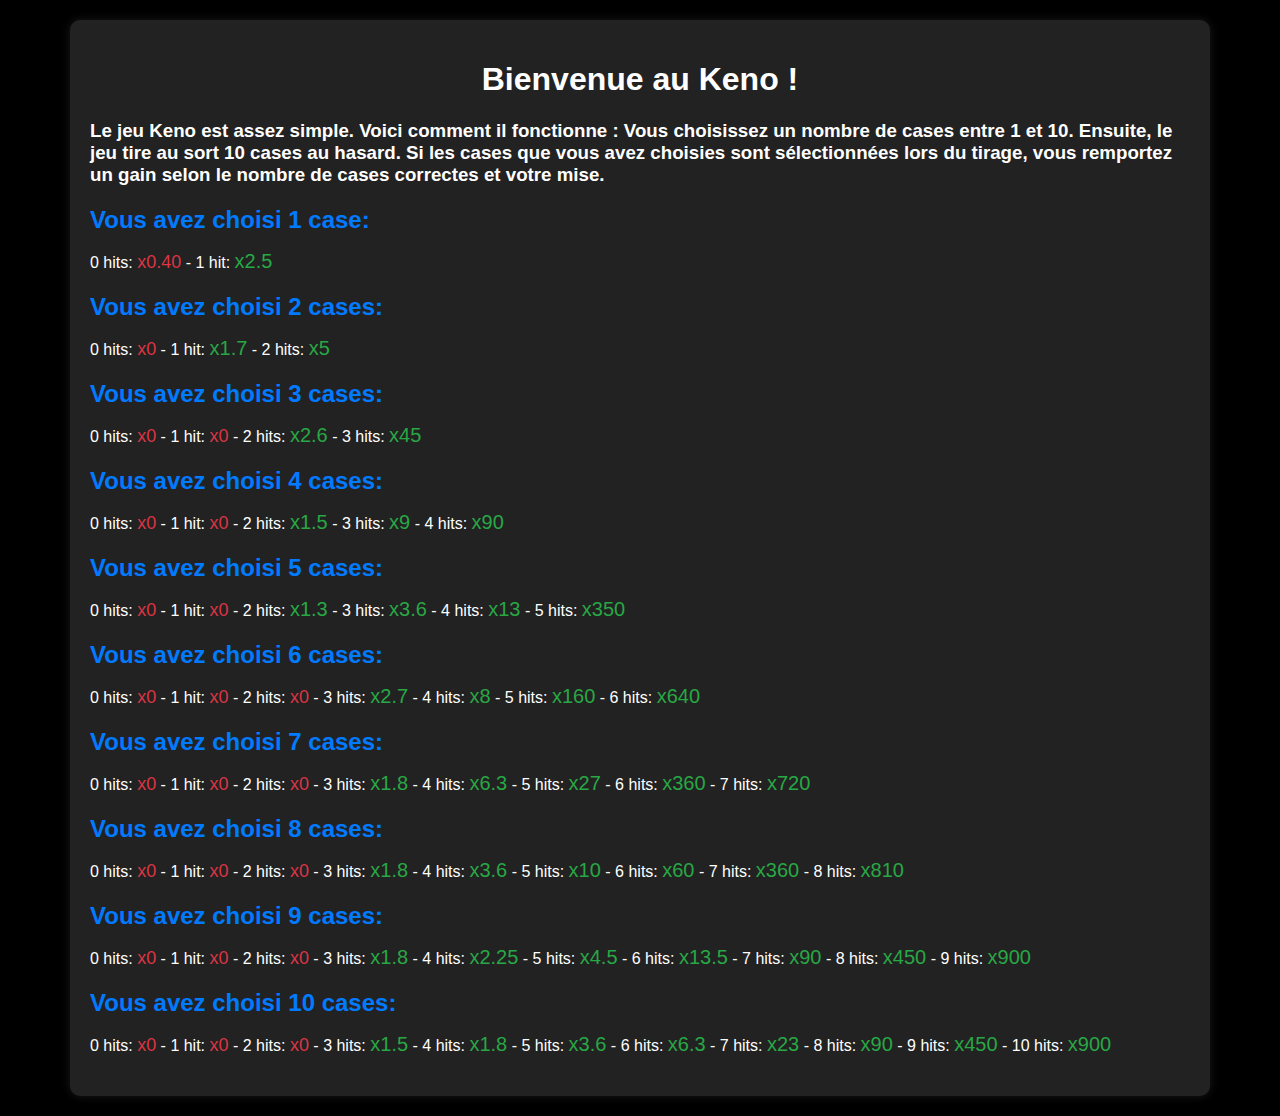
==== keno.html @ cdcad943 "Add files via upload" ====
<!DOCTYPE html>
<html lang="fr">
<head>
    <meta charset="utf-8">
    <meta name="viewport" content="width=device-width, initial-scale=1">
    <title>Keno 0_0</title>
    <meta name="robots" content="index, follow">
    <link rel="icon" href="./assets/favicon.ico" type="image/x-icon">
    <style>
        body {
            font-family: Arial, sans-serif;
            background-color: #000;
            color: #fff;
            margin: 0;
            padding: 0;
        }
        .container {
            max-width: 1100px;
            margin: 20px auto;
            background-color: #222;
            padding: 20px;
            border-radius: 10px;
            box-shadow: 0 0 10px rgba(255, 255, 255, 0.1);
        }
        h1 {
            text-align: center;
            color: #fff;
        }
        .choice {
            margin-bottom: 20px;
        }
        .choice h2 {
            color: #007bff;
            margin-bottom: 10px;
        }
        .multiplier {
            font-size: 20px;
            color: #28a745;
        }
        .hit {
            font-size: 18px;
            color: #dc3545;
        }
    </style>
</head>
<body>
    <div class="container">
        <h1>Bienvenue au Keno !</h1>

        <h3>Le jeu Keno est assez simple. Voici comment il fonctionne :

            Vous choisissez un nombre de cases entre 1 et 10.
            Ensuite, le jeu tire au sort 10 cases au hasard.
            Si les cases que vous avez choisies sont sélectionnées lors du tirage, vous remportez un gain selon le nombre de cases correctes et votre mise.</h3>
        
        <div class="choice">
            <h2>Vous avez choisi 1 case:</h2>
            <p>0 hits: <span class="hit">x0.40</span> - 1 hit: <span class="multiplier">x2.5</span></p>
        </div>
        
        <div class="choice">
            <h2>Vous avez choisi 2 cases:</h2>
            <p>0 hits: <span class="hit">x0</span> - 1 hit: <span class="multiplier">x1.7</span> - 2 hits: <span class="multiplier">x5</span></p>
        </div>
        
        <div class="choice">
            <h2>Vous avez choisi 3 cases:</h2>
            <p>0 hits: <span class="hit">x0</span> - 1 hit: <span class="hit">x0</span> - 2 hits: <span class="multiplier">x2.6</span> - 3 hits: <span class="multiplier">x45</span></p>
        </div>
        
        <div class="choice">
            <h2>Vous avez choisi 4 cases:</h2>
            <p>0 hits: <span class="hit">x0</span> - 1 hit: <span class="hit">x0</span> - 2 hits: <span class="multiplier">x1.5</span> - 3 hits: <span class="multiplier">x9</span> - 4 hits: <span class="multiplier">x90</span></p>
        </div>
        
        <div class="choice">
            <h2>Vous avez choisi 5 cases:</h2>
            <p>0 hits: <span class="hit">x0</span> - 1 hit: <span class="hit">x0</span> - 2 hits: <span class="multiplier">x1.3</span> - 3 hits: <span class="multiplier">x3.6</span> - 4 hits: <span class="multiplier">x13</span> - 5 hits: <span class="multiplier">x350</span></p>
        </div>
        
        <div class="choice">
            <h2>Vous avez choisi 6 cases:</h2>
            <p>0 hits: <span class="hit">x0</span> - 1 hit: <span class="hit">x0</span> - 2 hits: <span class="hit">x0</span> - 3 hits: <span class="multiplier">x2.7</span> - 4 hits: <span class="multiplier">x8</span> - 5 hits: <span class="multiplier">x160</span> - 6 hits: <span class="multiplier">x640</span></p>
        </div>
        
        <div class="choice">
            <h2>Vous avez choisi 7 cases:</h2>
            <p>0 hits: <span class="hit">x0</span> - 1 hit: <span class="hit">x0</span> - 2 hits: <span class="hit">x0</span> - 3 hits: <span class="multiplier">x1.8</span> - 4 hits: <span class="multiplier">x6.3</span> - 5 hits: <span class="multiplier">x27</span> - 6 hits: <span class="multiplier">x360</span> - 7 hits: <span class="multiplier">x720</span></p>
        </div>
        
        <div class="choice">
            <h2>Vous avez choisi 8 cases:</h2>
            <p>0 hits: <span class="hit">x0</span> - 1 hit: <span class="hit">x0</span> - 2 hits: <span class="hit">x0</span> - 3 hits: <span class="multiplier">x1.8</span> - 4 hits: <span class="multiplier">x3.6</span> - 5 hits: <span class="multiplier">x10</span> - 6 hits: <span class="multiplier">x60</span> - 7 hits: <span class="multiplier">x360</span> - 8 hits: <span class="multiplier">x810</span></p>
        </div>
        
        <div class="choice">
            <h2>Vous avez choisi 9 cases:</h2>
            <p>0 hits: <span class="hit">x0</span> - 1 hit: <span class="hit">x0</span> - 2 hits: <span class="hit">x0</span> - 3 hits: <span class="multiplier">x1.8</span> - 4 hits: <span class="multiplier">x2.25</span> - 5 hits: <span class="multiplier">x4.5</span> - 6 hits: <span class="multiplier">x13.5</span> - 7 hits: <span class="multiplier">x90</span> - 8 hits: <span class="multiplier">x450</span> - 9 hits: <span class="multiplier">x900</span></p>
        </div>
        
        <div class="choice">
            <h2>Vous avez choisi 10 cases:</h2>
            <p>0 hits: <span class="hit">x0</span> - 1 hit: <span class="hit">x0</span> - 2 hits: <span class="hit">x0</span> - 3 hits: <span class="multiplier">x1.5</span> - 4 hits: <span class="multiplier">x1.8</span> - 5 hits: <span class="multiplier">x3.6</span> - 6 hits: <span class="multiplier">x6.3</span> - 7 hits: <span class="multiplier">x23</span> - 8 hits: <span class="multiplier">x90</span> - 9 hits: <span class="multiplier">x450</span> - 10 hits: <span class="multiplier">x900</span></p>
        </div>
    </div>
</body>
</html>
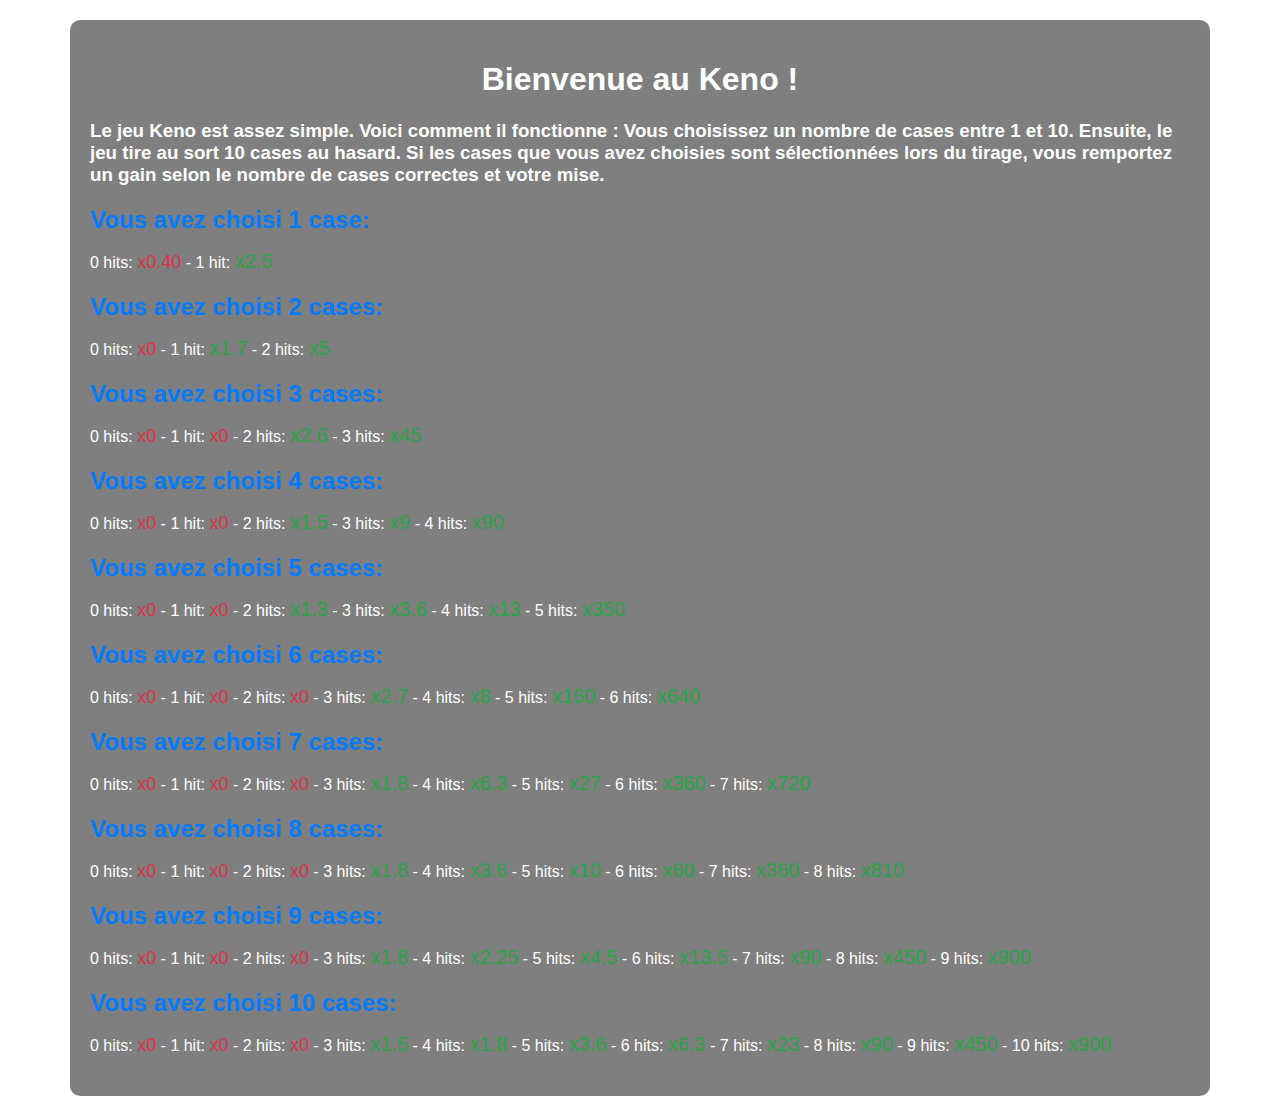
==== commit 12378b88: "Update keno.html" ====
--- a/keno.html
+++ b/keno.html
@@ -3,13 +3,14 @@
 <head>
     <meta charset="utf-8">
     <meta name="viewport" content="width=device-width, initial-scale=1">
-    <title>Keno 0_0</title>
+    <title>Keno</title>
     <meta name="robots" content="index, follow">
     <link rel="icon" href="./assets/favicon.ico" type="image/x-icon">
     <style>
         body {
             font-family: Arial, sans-serif;
-            background-color: #000;
+            background-image: url('https://media.discordapp.net/attachments/1220445518757629983/1228063739861925898/image.png?ex=662aae7b&is=6618397b&hm=8a072b61a0a69c813db4c79bf657613bbac94f7c03167d9fb148f2bc4ecd182c&=&format=webp&quality=lossless&width=1279&height=676');
+            background-size: cover;
             color: #fff;
             margin: 0;
             padding: 0;
@@ -17,7 +18,7 @@
         .container {
             max-width: 1100px;
             margin: 20px auto;
-            background-color: #222;
+            background-color: rgba(0, 0, 0, 0.5);
             padding: 20px;
             border-radius: 10px;
             box-shadow: 0 0 10px rgba(255, 255, 255, 0.1);
@@ -104,4 +105,4 @@
         </div>
     </div>
 </body>
-</html>+</html>
